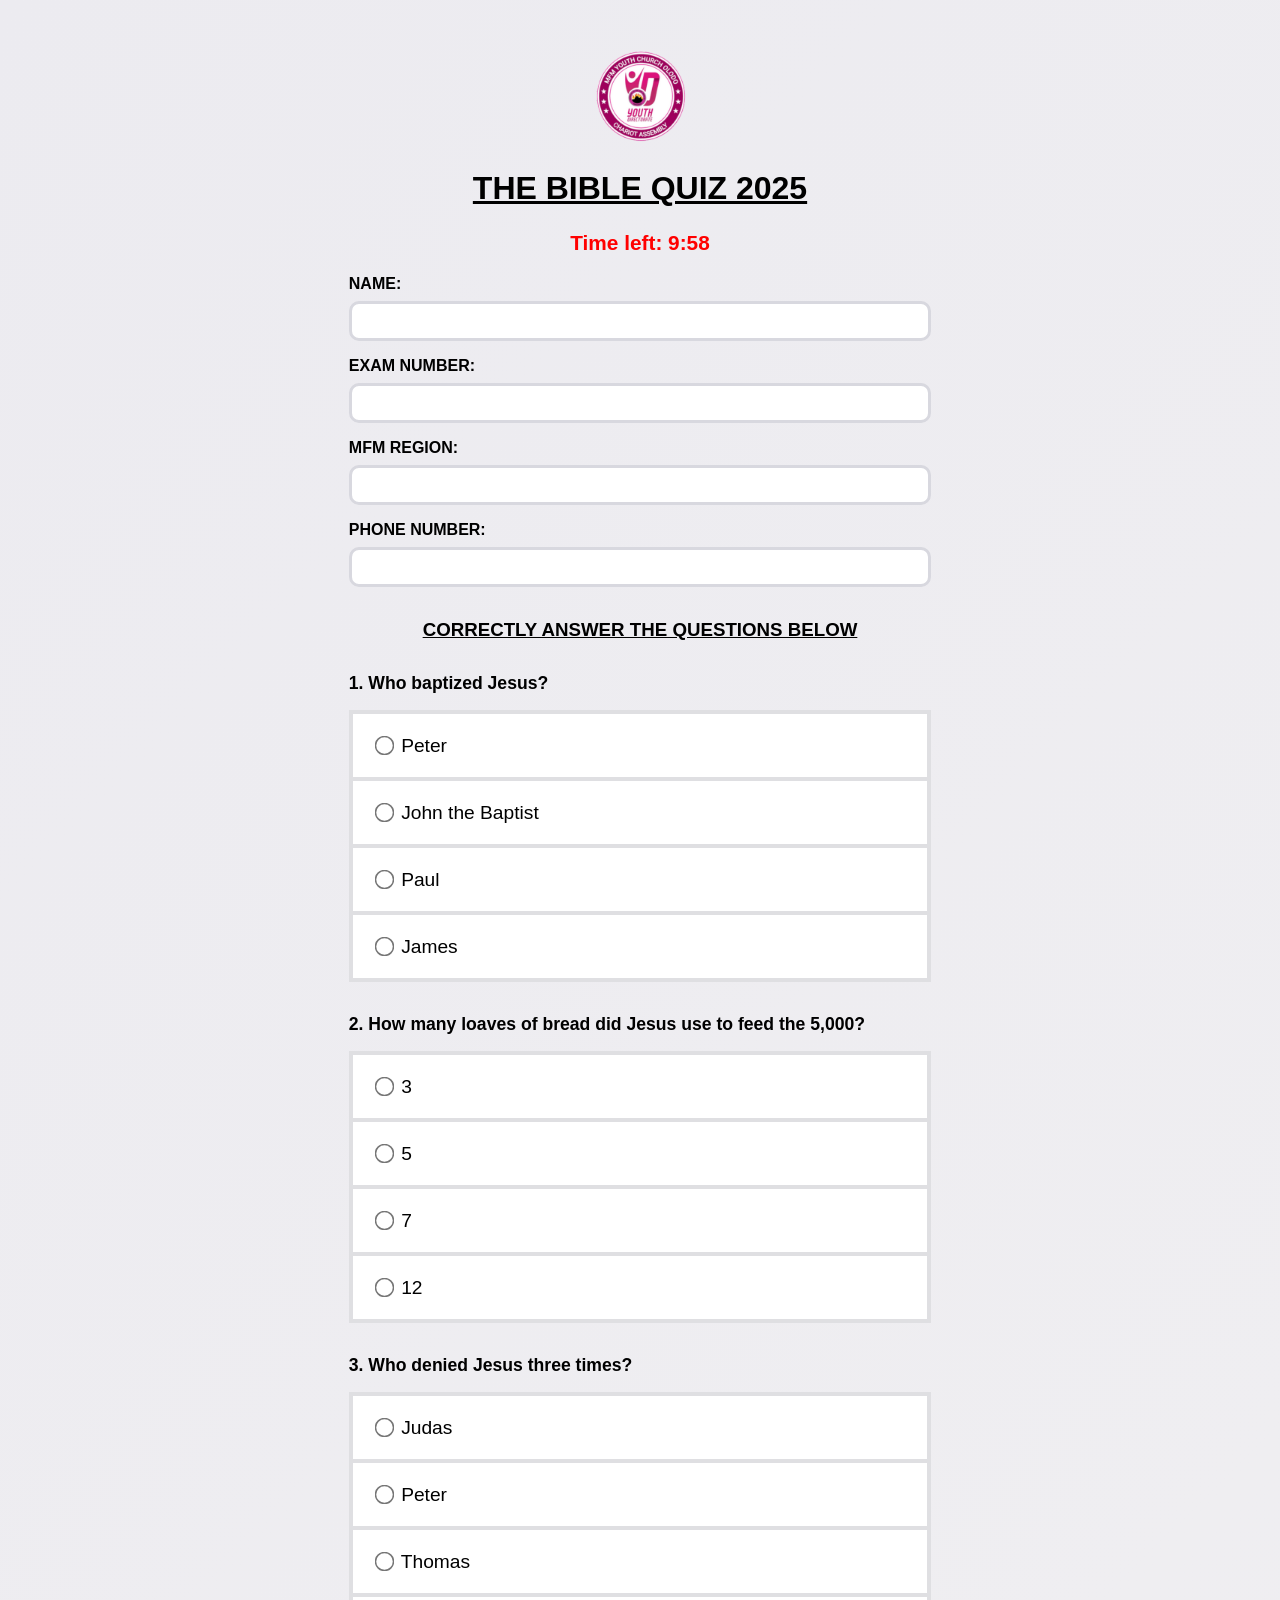
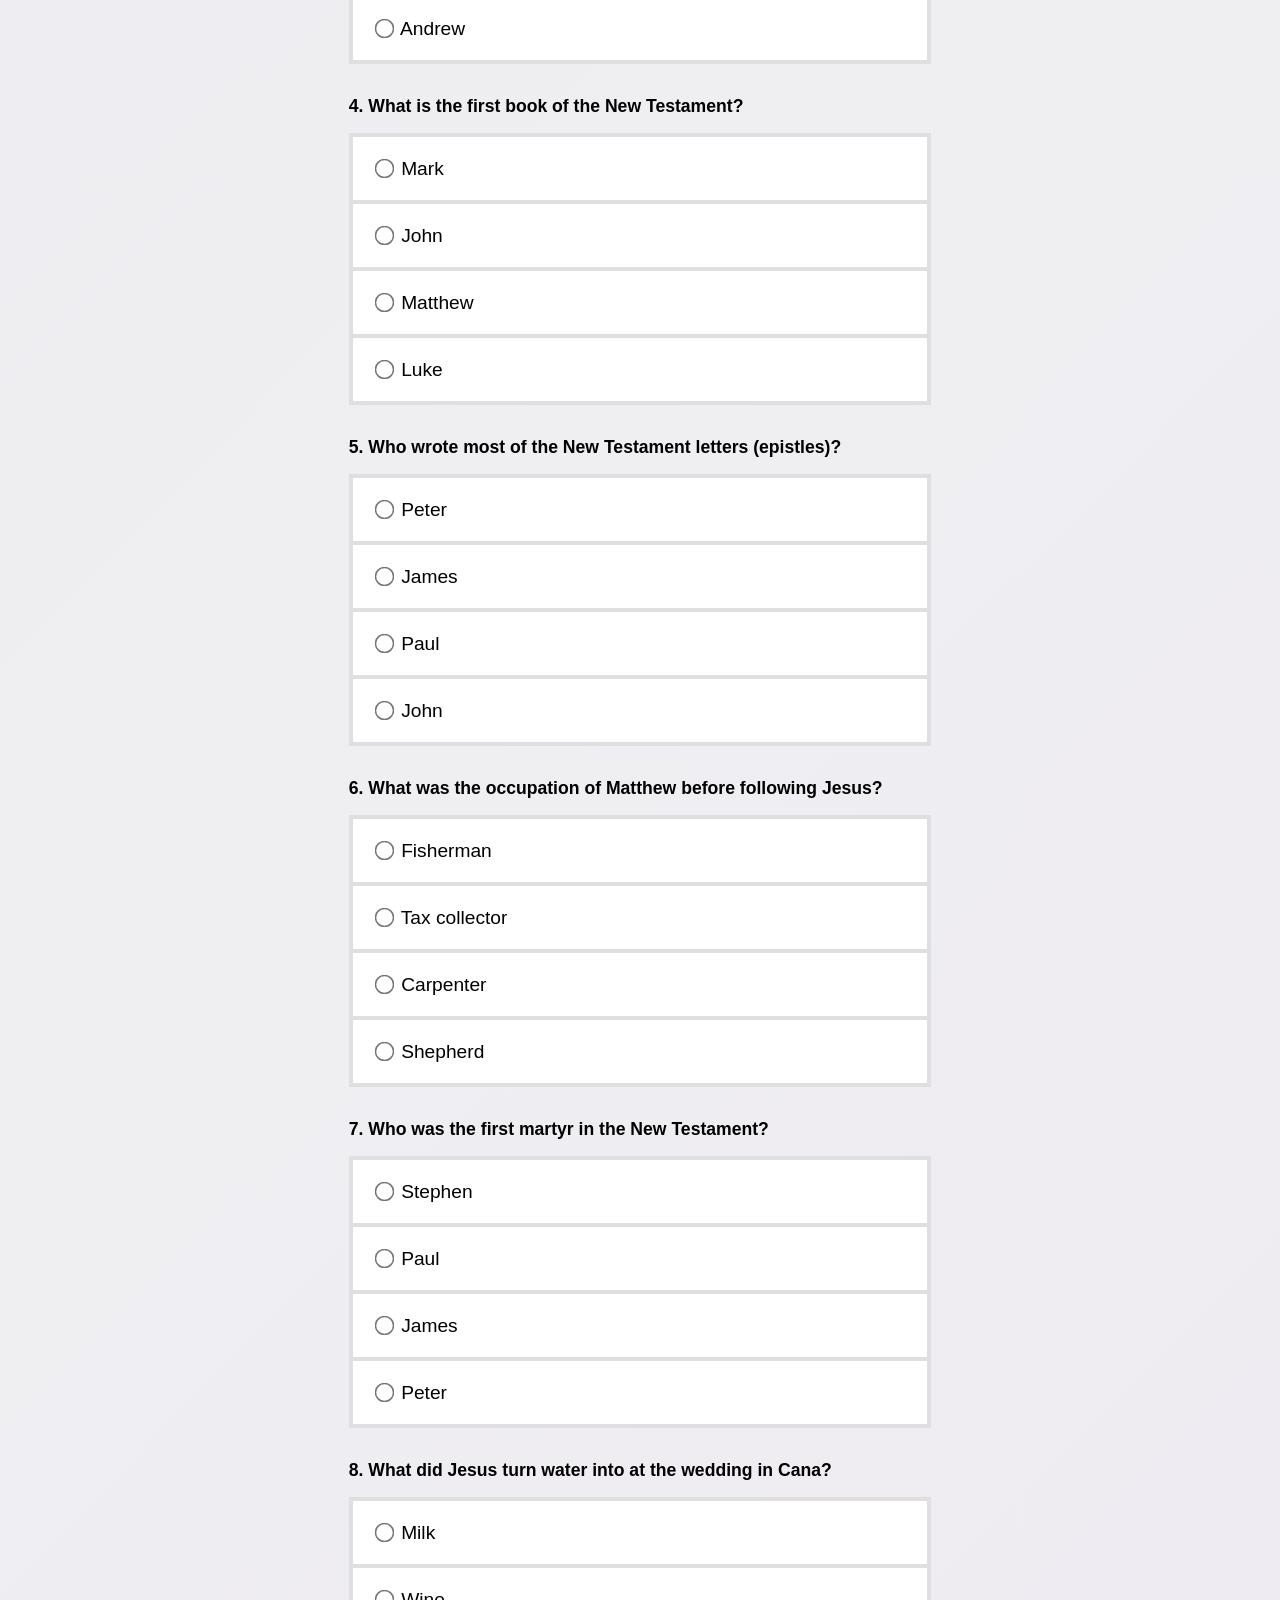
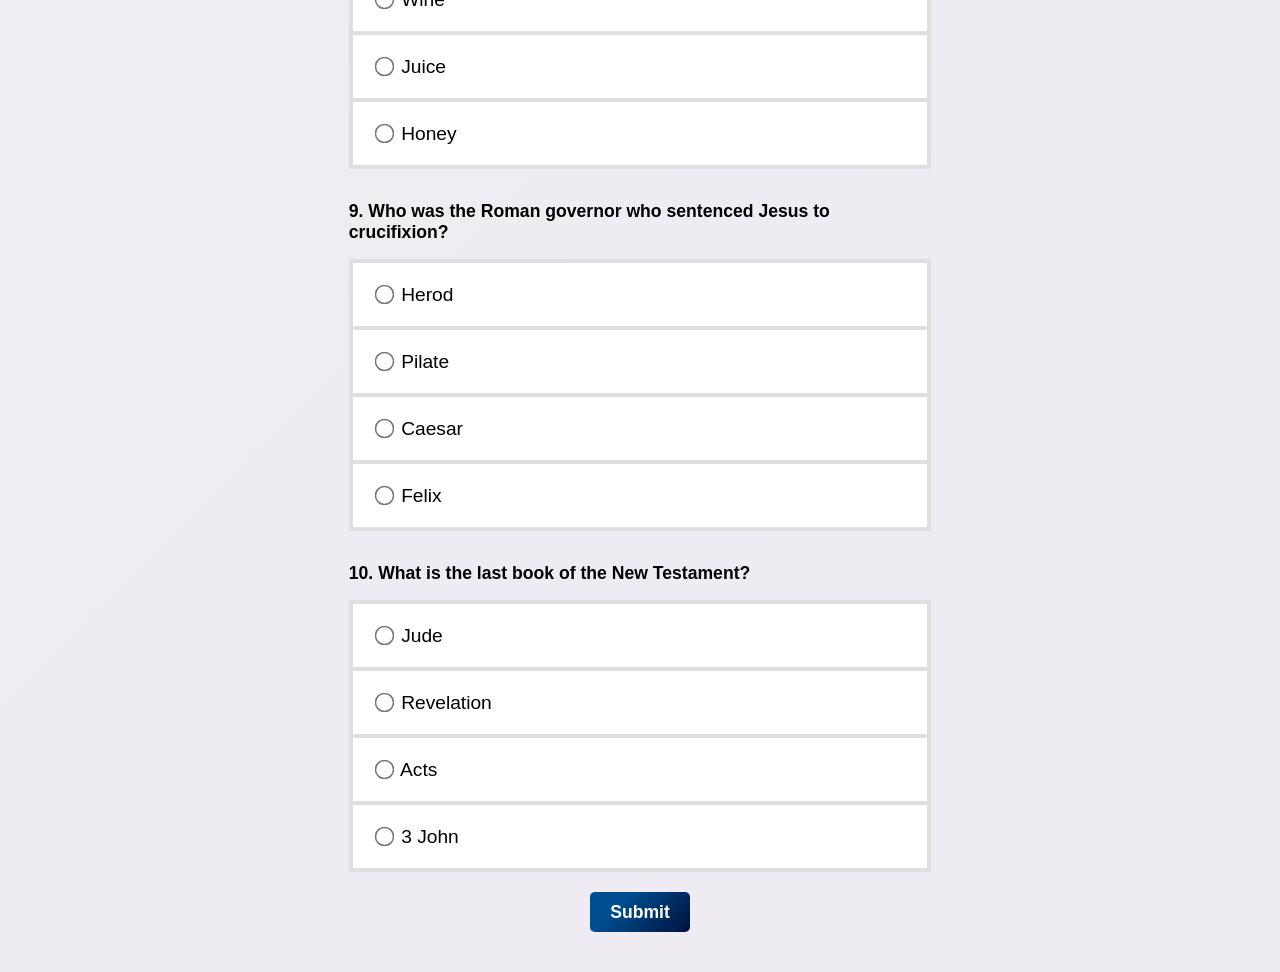
==== quiz.html @ 1bd8f36c "Add files via upload" ====
<!DOCTYPE html>
<html lang="en">
  <head>
    <meta charset="UTF-8" />
    <meta name="viewport" content="width=device-width, initial-scale=1.0" />
    <title>MFMYC OLODO Bible Quiz</title>
    <link rel="stylesheet" href="styles.css" />
    <link rel="icon" href="1 - Copy.png" type="image/x-icon" />
  </head>

  <body class="body">
    <div class="quiz-container">
      <!-- title heading -->

      <div class="title-heading">
        <img src="1.png" alt="mfm olodo logo" class="logo" />
        <h1>The Bible Quiz 2025</h1>
      </div>

      <div id="timer" class="timer">Time left: 10 minutes</div>

      <form id="quizForm" class="quiz-form">
        <div class="participant-details">
          <label>NAME:</label>
          <input type="text" id="name" required />

          <label>EXAM NUMBER:</label>
          <input type="number" id="examNumber" required />

          <label>MFM REGION:</label>
          <input type="text" id="region" required />

          <label>PHONE NUMBER:</label>
          <input type="number" id="phone" required />
        </div>

        <h3>CORRECTLY ANSWER THE QUESTIONS BELOW</h3>

        <div class="quiz-ans-and-qs">
          <p>1. Who baptized Jesus?</p>
          <div class="question-label">
            <label><input type="radio" name="q1" value="Peter" /> Peter </label>
            <label
              ><input type="radio" name="q1" value="John the Baptist" /> John
              the Baptist
            </label>
            <label><input type="radio" name="q1" value="Paul" /> Paul </label>
            <label><input type="radio" name="q1" value="James" /> James </label>
          </div>

          <p>2. How many loaves of bread did Jesus use to feed the 5,000?</p>
          <div class="question-label">
            <label><input type="radio" name="q2" value="3" /> 3 </label>
            <label><input type="radio" name="q2" value="5" /> 5 </label>
            <label><input type="radio" name="q2" value="7" /> 7 </label>
            <label><input type="radio" name="q2" value="12" /> 12 </label>
          </div>

          <p>3. Who denied Jesus three times?</p>
          <div class="question-label">
            <label><input type="radio" name="q3" value="Judas" /> Judas </label>
            <label><input type="radio" name="q3" value="Peter" /> Peter </label>
            <label
              ><input type="radio" name="q3" value="Thomas" /> Thomas
            </label>
            <label
              ><input type="radio" name="q3" value="Andrew" /> Andrew
            </label>
          </div>

          <p>4. What is the first book of the New Testament?</p>
          <div class="question-label">
            <label><input type="radio" name="q4" value="Mark" /> Mark </label>
            <label><input type="radio" name="q4" value="John" /> John </label>
            <label
              ><input type="radio" name="q4" value="Matthew" /> Matthew
            </label>
            <label><input type="radio" name="q4" value="Luke" /> Luke </label>
          </div>

          <p>5. Who wrote most of the New Testament letters (epistles)?</p>
          <div class="question-label">
            <label><input type="radio" name="q5" value="Peter" /> Peter </label>
            <label><input type="radio" name="q5" value="James" /> James </label>
            <label><input type="radio" name="q5" value="Paul" /> Paul </label>
            <label><input type="radio" name="q5" value="John" /> John </label>
          </div>

          <p>6. What was the occupation of Matthew before following Jesus?</p>
          <div class="question-label">
            <label
              ><input type="radio" name="q6" value="Fisherman" /> Fisherman
            </label>
            <label
              ><input type="radio" name="q6" value="Tax collector" /> Tax
              collector
            </label>
            <label
              ><input type="radio" name="q6" value="Carpenter" /> Carpenter
            </label>
            <label
              ><input type="radio" name="q6" value="Shepherd" /> Shepherd
            </label>
          </div>

          <p>7. Who was the first martyr in the New Testament?</p>
          <div class="question-label">
            <label
              ><input type="radio" name="q7" value="Stephen" /> Stephen
            </label>
            <label><input type="radio" name="q7" value="Paul" /> Paul </label>
            <label><input type="radio" name="q7" value="James" /> James </label>
            <label><input type="radio" name="q7" value="Peter" /> Peter </label>
          </div>

          <p>8. What did Jesus turn water into at the wedding in Cana?</p>
          <div class="question-label">
            <label><input type="radio" name="q8" value="Milk" /> Milk </label>
            <label><input type="radio" name="q8" value="Wine" /> Wine </label>
            <label><input type="radio" name="q8" value="Juice" /> Juice </label>
            <label><input type="radio" name="q8" value="Honey" /> Honey </label>
          </div>

          <p>
            9. Who was the Roman governor who sentenced Jesus to crucifixion?
          </p>

          <div class="question-label">
            <label><input type="radio" name="q9" value="Herod" /> Herod </label>
            <label
              ><input type="radio" name="q9" value="Pilate" /> Pilate
            </label>
            <label
              ><input type="radio" name="q9" value="Caesar" /> Caesar
            </label>
            <label><input type="radio" name="q9" value="Felix" /> Felix </label>
          </div>

          <p>10. What is the last book of the New Testament?</p>
          <div class="question-label">
            <label><input type="radio" name="q10" value="Jude" /> Jude </label>
            <label
              ><input type="radio" name="q10" value="Revelation" /> Revelation
            </label>
            <label><input type="radio" name="q10" value="Acts" /> Acts </label>
            <label
              ><input type="radio" name="q10" value="3 John" /> 3 John
            </label>
          </div>
        </div>
        <div class="button-container">
          <button type="submit">Submit</button>
        </div>
      </form>

      <div id="result"></div>

      <div id="customModal" class="modal">
        <div class="modal-content">
          <p>Is this your final submission?</p>
          <button id="confirmYes">Yes</button>
          <button id="confirmNo">No</button>
        </div>
      </div>
    </div>

    <script src="script.js"></script>
  </body>
</html>
---- styles.css ----
*,
*::after,
*::before {
  padding: 0;
  margin: 0;
  box-sizing: border-box;
}

/* landing page */

.body1 {
  font-family: Arial, sans-serif;
  background: linear-gradient(
    135deg,
    #9775fa,
    #b388ff,
    #d9b3ff,
    #e9daff,
    #e5e3ec,
    #e5e3ec,
    #e9daff,
    #d9b3ff,
    #b388ff,
    #9775fa
  );

  background-repeat: no-repeat;
  text-align: center;
  background-size: cover;
  width: 100%;
  min-height: 100vh;
}

.landing-container {
  width: 60%;
  margin: 0 auto;
  text-align: center;
}
@media (max-width: 1000px) {
  .landing-container {
    width: 80%;
  }
}
@media (max-width: 600px) {
  .landing-container {
    width: 95%;
  }
}

.landing-content h1 {
  text-transform: uppercase;
  margin-bottom: 30px;
  line-height: 1.3;
  font-size: 1.8rem;
}
@media (max-width: 1000px) {
   .logo {
    width: 150px;
    height: 150px;
    margin: 10px auto 0;
  }
}
@media (max-width: 600px) {
  .landing-content h1 {
    line-height: 1.3;
    font-size: 1.1rem;
  }
  .landing-content p {
    height: auto;
    color: #fff;
    padding: 10px 10px;
    font-weight: bold;
    display: inline-block;
    outline: none;
    border-radius: 5px;
    background: #2c0b8e;
  }
  .logo {
    width: 100px;
    height: 100px;
    margin: 10px auto 0;
  }
}

.landing-content p {
  text-transform: uppercase;
  margin-bottom: 30px;
  font-weight: bold;

  color: #fff;
  padding: 10px 10px;
  font-weight: bold;
  display: inline-block;
  outline: none;
  border-radius: 5px;
  background: #2c0b8e;
}

.quiz-instructions {
  text-align: left;
  margin-bottom: 30px;
}
.quiz-instructions h2 {
  text-transform: uppercase;
  margin-bottom: 10px;
  font-size: 1.2rem;
  color: red;
}
.quiz-instructions p {
  margin-bottom: 10px;
  font-size: 1.1rem;
  color: #ff0606;
}
.quiz-instructions li {
  list-style-position: inside;
  line-height: 1.5;
  font-size: 1.1rem;
}
.to-start {
  font-size: 1.2rem;
  font-weight: bold;
}
.start-quiz {
  width: 130px;
  margin: 10px auto 100px;
}
.start-quiz-btn {
  width: 100%;
  height: 40px;
  color: #fff;
  padding: 10px 10px;
  font-weight: bold;
  cursor: pointer;
  transition: all 0.3s ease;
  position: relative;
  display: block;
  outline: none;
  border-radius: 5px;
  border: none;
  background-size: 120% auto;
  background-image: linear-gradient(315deg, #000428 0%, #004e92 75%);
  text-decoration: none;
  text-align: center;
}
.start-quiz-btn:hover {
  background-position: right center;
}
.start-quiz-btn:active {
  top: 2px;
}

/* quiz */
.body {
  font-family: Arial, sans-serif;
  background: linear-gradient(135deg, #ecebf0, #efeef1, #eeebf3);

  background-repeat: no-repeat;
  text-align: center;
  background-size: cover;
  width: 100%;
  min-height: 100vh;
  user-select: none;
}

.quiz-container {
  /* background: white; */
  width: 60%;
  margin: auto;
  padding: 20px;
  border-radius: 5px;
  /* box-shadow: 0px 0px 10px gray; */
}
@media (max-width: 1100px) {
  .quiz-container {
    padding: 20px;
    width: 70%;
  }
}
@media (max-width: 1000px) {
  .quiz-container {
    padding: 20px;
    width: 80%;
  }
}
@media (max-width: 800px) {
  .quiz-container {
    padding: 20px;
    width: 90%;
  }
}
@media (max-width: 600px) {
  .quiz-container {
    padding: 20px 5px;
    width: 100%;
  }
}

.title-heading {
  /* background-color: rgb(243, 230, 247); */
  display: flex;
  width: 100%;
  justify-content: center;
  align-items: center;
  /* border-radius: 30px; */
  flex-direction: column;
  margin-bottom: 1.5rem;
}

.title-heading h1 {
  text-decoration: underline;
  text-transform: uppercase;
}

@media (max-width: 600px) {
  .title-heading h1 {
    font-size: 1.5rem;
  }
}
.title-heading img {
  width: 150px;
  height: 150px;
}
@media (max-width: 600px) {
  .title-heading img {
    width: 100px;
    height: 100px;
    margin: 10px auto 0;
  }
}

.timer {
  font-family: "Segoe UI", Tahoma, Geneva, Verdana, sans-serif;
  font-weight: bold;
  margin: 10px;
  font-size: 1.3rem;
  color: red;
  margin-bottom: 20px;
}

.participant-details {
  display: flex;
  flex-direction: column;
  width: 80%;
  justify-content: center;
  align-items: start;
  margin: 0 auto;
}
@media (max-width: 1000px) {
  .participant-details {
    width: 80%;
  }
}

@media (max-width: 600px) {
  .participant-details {
    width: 90%;
  }
}

.participant-details label {
  margin-bottom: 0.5rem;
  font-weight: bold;
}
.participant-details input {
  width: 100%;
  height: 2.5rem;
  margin-bottom: 1rem;
  padding-left: 10px;
  font-size: 1.1rem;
  border-radius: 10px;
  border: 3px solid #d8d8df;
  appearance: none;
}

input[type="number"]::-webkit-inner-spin-button,
input[type="number"]::-webkit-outer-spin-button {
  -webkit-appearance: none;
  margin: 0;
}
input[type="number"] {
  appearance: textfield;
}
.quiz-form h3 {
  margin-top: 1rem;
  font-weight: bold;
  text-decoration: underline;
}
.quiz-ans-and-qs {
  width: 80%;
  display: flex;
  justify-content: center;
  flex-direction: column;
  align-items: start;
  margin: 0 auto;
}
@media (max-width: 1000px) {
  .quiz-ans-and-qs {
    width: 80%;
  }
}
@media (max-width: 600px) {
  .quiz-ans-and-qs {
    width: 95%;
  }
}

.quiz-ans-and-qs p {
  margin: 2rem 0 1rem;
  font-weight: bold;
  font-size: 1.1rem;
  text-align: start;
}

.question-label {
  display: flex;
  flex-direction: column;
  align-items: start;
  gap: 4px;
  border: 4px solid #dfdfe2;
  width: 100%;
  background-color: #dfdfe2;
}
.question-label label {
  font-size: 1.2rem;
  width: 100%;
  background-color: rgb(255, 255, 255);
  padding: 20px;
  text-align: start;
}

@media (max-width: 600px) {
  .question-label {
    gap: 3px;
    border: 3px solid #dfdfe2;
  }

  .question-label label {
    font-size: 1.2rem;
    width: 100%;

    padding: 10px;
  }
}

input[type="radio"] {
  transform: scale(1.5); /* Increase the size by 1.5 times */
  margin: 5px; /* Add some margin for better spacing */
}

.button-container button {
  width: 100px;
  margin: 20px;
  height: 40px;
  font-size: 1.1rem;
  color: #fff;
  padding: 10px 10px;
  font-weight: bold;
  cursor: pointer;
  outline: none;
  border-radius: 5px;
  border: none;
  background-size: 120% auto;
  background-image: linear-gradient(315deg, #000428 0%, #004e92 75%);
  text-decoration: none;
  text-align: center;
}

.modal {
  display: none;
  position: fixed;
  top: 0;
  left: 0;
  width: 100%;
  height: 100%;
  background-color: rgba(0, 0, 0, 0.5);
  justify-content: center;
  align-items: center;
}

.modal-content {
  background: white;
  padding: 20px;
  border-radius: 10px;
  text-align: center;
}

.modal-content button {
  margin: 10px;
  padding: 10px 20px;
  cursor: pointer;
  background: blue;
  color: white;
  border: none;
  cursor: pointer;
  margin-top: 30px;
}
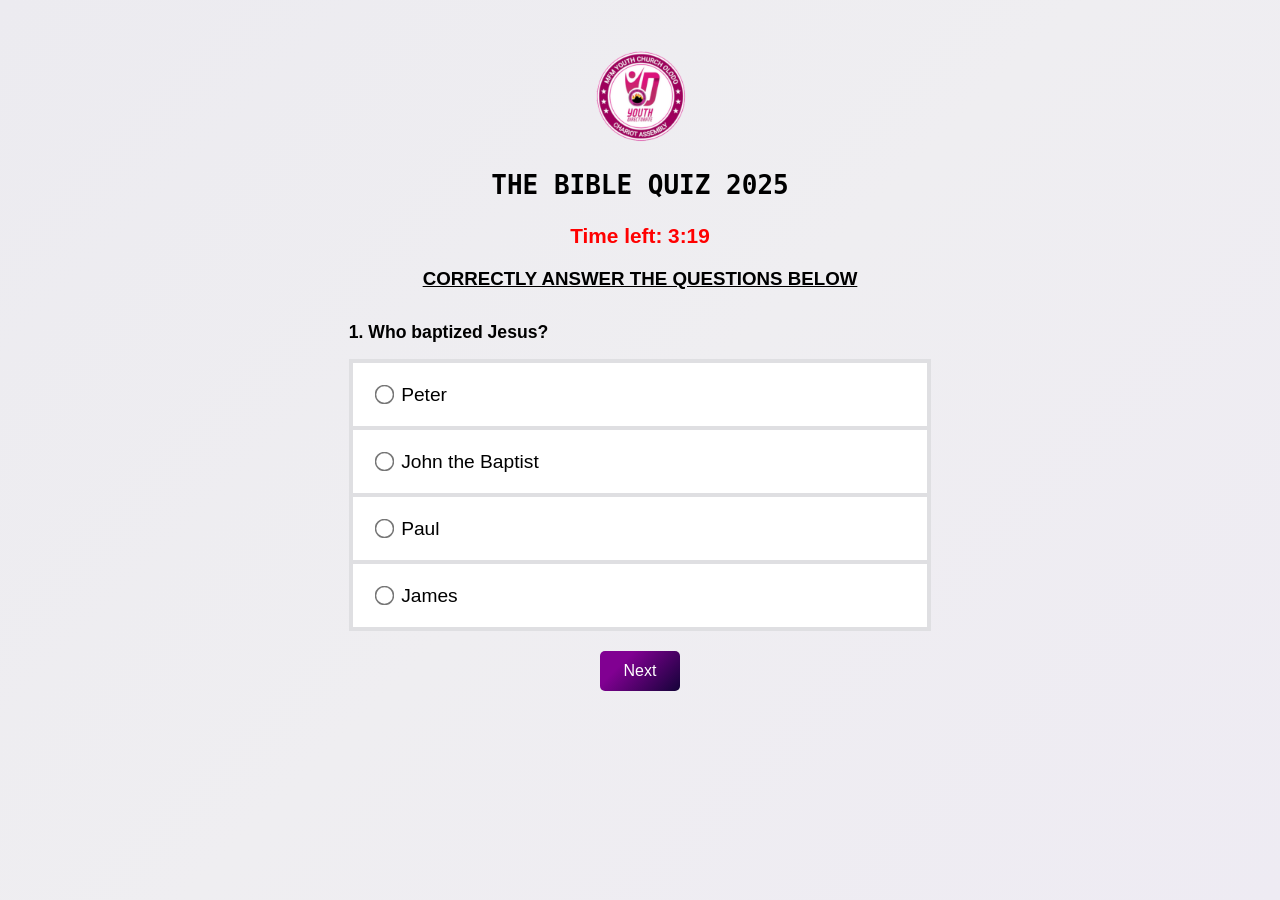
==== commit 7d7a6865: "Add files via upload first commit" ====
--- a/quiz.html
+++ b/quiz.html
@@ -17,150 +17,192 @@
         <h1>The Bible Quiz 2025</h1>
       </div>
 
-      <div id="timer" class="timer">Time left: 10 minutes</div>
+      <div id="timer" class="timer">Time left:  minutes</div>
 
       <form id="quizForm" class="quiz-form">
-        <div class="participant-details">
-          <label>NAME:</label>
-          <input type="text" id="name" required />
-
-          <label>EXAM NUMBER:</label>
-          <input type="number" id="examNumber" required />
-
-          <label>MFM REGION:</label>
-          <input type="text" id="region" required />
-
-          <label>PHONE NUMBER:</label>
-          <input type="number" id="phone" required />
-        </div>
-
         <h3>CORRECTLY ANSWER THE QUESTIONS BELOW</h3>
 
         <div class="quiz-ans-and-qs">
-          <p>1. Who baptized Jesus?</p>
-          <div class="question-label">
-            <label><input type="radio" name="q1" value="Peter" /> Peter </label>
-            <label
-              ><input type="radio" name="q1" value="John the Baptist" /> John
-              the Baptist
-            </label>
-            <label><input type="radio" name="q1" value="Paul" /> Paul </label>
-            <label><input type="radio" name="q1" value="James" /> James </label>
-          </div>
-
-          <p>2. How many loaves of bread did Jesus use to feed the 5,000?</p>
-          <div class="question-label">
-            <label><input type="radio" name="q2" value="3" /> 3 </label>
-            <label><input type="radio" name="q2" value="5" /> 5 </label>
-            <label><input type="radio" name="q2" value="7" /> 7 </label>
-            <label><input type="radio" name="q2" value="12" /> 12 </label>
-          </div>
-
-          <p>3. Who denied Jesus three times?</p>
-          <div class="question-label">
-            <label><input type="radio" name="q3" value="Judas" /> Judas </label>
-            <label><input type="radio" name="q3" value="Peter" /> Peter </label>
-            <label
-              ><input type="radio" name="q3" value="Thomas" /> Thomas
-            </label>
-            <label
-              ><input type="radio" name="q3" value="Andrew" /> Andrew
-            </label>
-          </div>
-
-          <p>4. What is the first book of the New Testament?</p>
-          <div class="question-label">
-            <label><input type="radio" name="q4" value="Mark" /> Mark </label>
-            <label><input type="radio" name="q4" value="John" /> John </label>
-            <label
-              ><input type="radio" name="q4" value="Matthew" /> Matthew
-            </label>
-            <label><input type="radio" name="q4" value="Luke" /> Luke </label>
-          </div>
-
-          <p>5. Who wrote most of the New Testament letters (epistles)?</p>
-          <div class="question-label">
-            <label><input type="radio" name="q5" value="Peter" /> Peter </label>
-            <label><input type="radio" name="q5" value="James" /> James </label>
-            <label><input type="radio" name="q5" value="Paul" /> Paul </label>
-            <label><input type="radio" name="q5" value="John" /> John </label>
-          </div>
-
-          <p>6. What was the occupation of Matthew before following Jesus?</p>
-          <div class="question-label">
-            <label
-              ><input type="radio" name="q6" value="Fisherman" /> Fisherman
-            </label>
-            <label
-              ><input type="radio" name="q6" value="Tax collector" /> Tax
-              collector
-            </label>
-            <label
-              ><input type="radio" name="q6" value="Carpenter" /> Carpenter
-            </label>
-            <label
-              ><input type="radio" name="q6" value="Shepherd" /> Shepherd
-            </label>
-          </div>
-
-          <p>7. Who was the first martyr in the New Testament?</p>
-          <div class="question-label">
-            <label
-              ><input type="radio" name="q7" value="Stephen" /> Stephen
-            </label>
-            <label><input type="radio" name="q7" value="Paul" /> Paul </label>
-            <label><input type="radio" name="q7" value="James" /> James </label>
-            <label><input type="radio" name="q7" value="Peter" /> Peter </label>
-          </div>
-
-          <p>8. What did Jesus turn water into at the wedding in Cana?</p>
-          <div class="question-label">
-            <label><input type="radio" name="q8" value="Milk" /> Milk </label>
-            <label><input type="radio" name="q8" value="Wine" /> Wine </label>
-            <label><input type="radio" name="q8" value="Juice" /> Juice </label>
-            <label><input type="radio" name="q8" value="Honey" /> Honey </label>
-          </div>
-
-          <p>
-            9. Who was the Roman governor who sentenced Jesus to crucifixion?
-          </p>
-
-          <div class="question-label">
-            <label><input type="radio" name="q9" value="Herod" /> Herod </label>
-            <label
-              ><input type="radio" name="q9" value="Pilate" /> Pilate
-            </label>
-            <label
-              ><input type="radio" name="q9" value="Caesar" /> Caesar
-            </label>
-            <label><input type="radio" name="q9" value="Felix" /> Felix </label>
-          </div>
-
-          <p>10. What is the last book of the New Testament?</p>
-          <div class="question-label">
-            <label><input type="radio" name="q10" value="Jude" /> Jude </label>
-            <label
-              ><input type="radio" name="q10" value="Revelation" /> Revelation
-            </label>
-            <label><input type="radio" name="q10" value="Acts" /> Acts </label>
-            <label
-              ><input type="radio" name="q10" value="3 John" /> 3 John
-            </label>
-          </div>
-        </div>
-        <div class="button-container">
-          <button type="submit">Submit</button>
+          <div class="questions">
+            <p>1. Who baptized Jesus?</p>
+            <div class="question-label">
+              <label
+                ><input type="radio" name="q1" value="Peter" /> Peter
+              </label>
+              <label
+                ><input type="radio" name="q1" value="John the Baptist" /> John
+                the Baptist
+              </label>
+              <label><input type="radio" name="q1" value="Paul" /> Paul </label>
+              <label
+                ><input type="radio" name="q1" value="James" /> James
+              </label>
+            </div>
+          </div>
+
+          <div class="questions">
+            <p>2. How many loaves of bread did Jesus use to feed the 5,000?</p>
+            <div class="question-label">
+              <label><input type="radio" name="q2" value="3" /> 3 </label>
+              <label><input type="radio" name="q2" value="5" /> 5 </label>
+              <label><input type="radio" name="q2" value="7" /> 7 </label>
+              <label><input type="radio" name="q2" value="12" /> 12 </label>
+            </div>
+          </div>
+
+          <div class="questions">
+            <p>3. Who denied Jesus three times?</p>
+            <div class="question-label">
+              <label
+                ><input type="radio" name="q3" value="Judas" /> Judas
+              </label>
+              <label
+                ><input type="radio" name="q3" value="Peter" /> Peter
+              </label>
+              <label
+                ><input type="radio" name="q3" value="Thomas" /> Thomas
+              </label>
+              <label
+                ><input type="radio" name="q3" value="Andrew" /> Andrew
+              </label>
+            </div>
+          </div>
+
+          <div class="questions">
+            <p>4. What is the first book of the New Testament?</p>
+            <div class="question-label">
+              <label><input type="radio" name="q4" value="Mark" /> Mark </label>
+              <label><input type="radio" name="q4" value="John" /> John </label>
+              <label
+                ><input type="radio" name="q4" value="Matthew" /> Matthew
+              </label>
+              <label><input type="radio" name="q4" value="Luke" /> Luke </label>
+            </div>
+          </div>
+
+          <div class="questions">
+            <p>5. Who wrote most of the New Testament letters (epistles)?</p>
+            <div class="question-label">
+              <label
+                ><input type="radio" name="q5" value="Peter" /> Peter
+              </label>
+              <label
+                ><input type="radio" name="q5" value="James" /> James
+              </label>
+              <label><input type="radio" name="q5" value="Paul" /> Paul </label>
+              <label><input type="radio" name="q5" value="John" /> John </label>
+            </div>
+          </div>
+
+          <div class="questions">
+            <p>6. What was the occupation of Matthew before following Jesus?</p>
+            <div class="question-label">
+              <label
+                ><input type="radio" name="q6" value="Fisherman" /> Fisherman
+              </label>
+              <label
+                ><input type="radio" name="q6" value="Tax collector" /> Tax
+                collector
+              </label>
+              <label
+                ><input type="radio" name="q6" value="Carpenter" /> Carpenter
+              </label>
+              <label
+                ><input type="radio" name="q6" value="Shepherd" /> Shepherd
+              </label>
+            </div>
+          </div>
+
+          <div class="questions">
+            <p>7. Who was the first martyr in the New Testament?</p>
+            <div class="question-label">
+              <label
+                ><input type="radio" name="q7" value="Stephen" /> Stephen
+              </label>
+              <label><input type="radio" name="q7" value="Paul" /> Paul </label>
+              <label
+                ><input type="radio" name="q7" value="James" /> James
+              </label>
+              <label
+                ><input type="radio" name="q7" value="Peter" /> Peter
+              </label>
+            </div>
+          </div>
+
+          <div class="questions">
+            <p>8. What did Jesus turn water into at the wedding in Cana?</p>
+            <div class="question-label">
+              <label><input type="radio" name="q8" value="Milk" /> Milk </label>
+              <label><input type="radio" name="q8" value="Wine" /> Wine </label>
+              <label
+                ><input type="radio" name="q8" value="Juice" /> Juice
+              </label>
+              <label
+                ><input type="radio" name="q8" value="Honey" /> Honey
+              </label>
+            </div>
+          </div>
+
+          <div class="questions">
+            <p>
+              9. Who was the Roman governor who sentenced Jesus to crucifixion?
+            </p>
+
+            <div class="question-label">
+              <label
+                ><input type="radio" name="q9" value="Herod" /> Herod
+              </label>
+              <label
+                ><input type="radio" name="q9" value="Pilate" /> Pilate
+              </label>
+              <label
+                ><input type="radio" name="q9" value="Caesar" /> Caesar
+              </label>
+              <label
+                ><input type="radio" name="q9" value="Felix" /> Felix
+              </label>
+            </div>
+          </div>
+
+          <div class="questions">
+            <p>10. What is the last book of the New Testament?</p>
+            <div class="question-label">
+              <label
+                ><input type="radio" name="q10" value="Jude" /> Jude
+              </label>
+              <label
+                ><input type="radio" name="q10" value="Revelation" /> Revelation
+              </label>
+              <label
+                ><input type="radio" name="q10" value="Acts" /> Acts
+              </label>
+              <label
+                ><input type="radio" name="q10" value="3 John" /> 3 John
+              </label>
+            </div>
+          </div>
         </div>
       </form>
 
+      <div class="pre-next-container">
+        <button id="prevButton">Previous</button>
+        <button id="nextButton">Next</button>
+      </div>
+
+      <div class="button-container">
+        <button id="submitButton">Submit</button>
+      </div>
+
       <div id="result"></div>
 
       <div id="customModal" class="modal">
+        <div class="modal-contents">
         <div class="modal-content">
           <p>Is this your final submission?</p>
           <button id="confirmYes">Yes</button>
           <button id="confirmNo">No</button>
         </div>
+        </div>
       </div>
     </div>
 
--- a/styles.css
+++ b/styles.css
@@ -4,6 +4,10 @@
   padding: 0;
   margin: 0;
   box-sizing: border-box;
+  user-select: none; /* Standard for most modern browsers */
+  -webkit-user-select: none; /* Safari */
+  -moz-user-select: none; /* Firefox */
+  -ms-user-select: none; /* Internet Explorer/Edge */
 }
 
 /* landing page */
@@ -54,7 +58,7 @@
   font-size: 1.8rem;
 }
 @media (max-width: 1000px) {
-   .logo {
+  .logo {
     width: 150px;
     height: 150px;
     margin: 10px auto 0;
@@ -124,7 +128,13 @@
   width: 130px;
   margin: 10px auto 100px;
 }
-.start-quiz-btn {
+.Proceed-to-start-Quiz {
+  width: 200px;
+  margin: 10px auto 100px;
+}
+
+.start-quiz-btn,
+.Proceed-to-start-Quiz-btn {
   width: 100%;
   height: 40px;
   color: #fff;
@@ -142,10 +152,12 @@
   text-decoration: none;
   text-align: center;
 }
-.start-quiz-btn:hover {
+.start-quiz-btn:hover,
+.Proceed-to-start-Quiz-btn:hover {
   background-position: right center;
 }
-.start-quiz-btn:active {
+.start-quiz-btn:active,
+.Proceed-to-start-Quiz-btn:active {
   top: 2px;
 }
 
@@ -159,13 +171,12 @@
   background-size: cover;
   width: 100%;
   min-height: 100vh;
-  user-select: none;
 }
 
 .quiz-container {
   /* background: white; */
   width: 60%;
-  margin: auto;
+  margin: 0 auto;
   padding: 20px;
   border-radius: 5px;
   /* box-shadow: 0px 0px 10px gray; */
@@ -196,24 +207,22 @@
 }
 
 .title-heading {
-  /* background-color: rgb(243, 230, 247); */
   display: flex;
   width: 100%;
   justify-content: center;
   align-items: center;
-  /* border-radius: 30px; */
   flex-direction: column;
   margin-bottom: 1.5rem;
 }
 
 .title-heading h1 {
-  text-decoration: underline;
   text-transform: uppercase;
+  font-family: monospace;
 }
 
 @media (max-width: 600px) {
   .title-heading h1 {
-    font-size: 1.5rem;
+    font-size: 1.2rem;
   }
 }
 .title-heading img {
@@ -258,7 +267,7 @@
 }
 
 .participant-details label {
-  margin-bottom: 0.5rem;
+  margin-bottom: 0.3rem;
   font-weight: bold;
 }
 .participant-details input {
@@ -272,6 +281,21 @@
   appearance: none;
 }
 
+.submit-details-btn {
+  height: 40px;
+  color: #fff;
+  padding: 10px 10px;
+  font-weight: bold;
+  cursor: pointer;
+  outline: none;
+  border-radius: 5px;
+  border: none;
+  background-size: 120% auto;
+  background-image: linear-gradient(315deg, #000428 0%, #810092 75%);
+  text-decoration: none;
+  text-align: center;
+}
+
 input[type="number"]::-webkit-inner-spin-button,
 input[type="number"]::-webkit-outer-spin-button {
   -webkit-appearance: none;
@@ -280,7 +304,8 @@
 input[type="number"] {
   appearance: textfield;
 }
-.quiz-form h3 {
+.quiz-form h3,
+.user-info-form h3 {
   margin-top: 1rem;
   font-weight: bold;
   text-decoration: underline;
@@ -302,8 +327,19 @@
   .quiz-ans-and-qs {
     width: 95%;
   }
-}
-
+
+  .quiz-form h3,
+  .user-info-form h3 {
+    font-size: 1rem;
+    margin-top: 1rem;
+    font-weight: bold;
+    text-decoration: underline;
+  }
+}
+
+.questions {
+  width: 100%;
+}
 .quiz-ans-and-qs p {
   margin: 2rem 0 1rem;
   font-weight: bold;
@@ -337,8 +373,10 @@
   .question-label label {
     font-size: 1.2rem;
     width: 100%;
-
     padding: 10px;
+  }
+  .quiz-ans-and-qs p {
+    font-size: 1rem;
   }
 }
 
@@ -347,9 +385,38 @@
   margin: 5px; /* Add some margin for better spacing */
 }
 
+.pre-next-container {
+  width: 50%;
+  margin: 20px auto;
+  gap: 30px;
+  display: flex;
+  justify-content: center;
+  align-items: center;
+}
+.pre-next-container button {
+  width: 80px;
+  height: 40px;
+  font-size: 1rem;
+  color: #fff;
+  cursor: pointer;
+  outline: none;
+  border-radius: 5px;
+  border: none;
+  background-size: 120% auto;
+  background-image: linear-gradient(315deg, #000428 0%, #810092 75%);
+  text-decoration: none;
+  text-align: center;
+}
+
+@media (max-width: 600px) {
+  .pre-next-container {
+    width: 80%;
+  }
+}
+
 .button-container button {
   width: 100px;
-  margin: 20px;
+
   height: 40px;
   font-size: 1.1rem;
   color: #fff;
@@ -376,8 +443,16 @@
   justify-content: center;
   align-items: center;
 }
-
+.modal-contents{
+  display: flex;
+  justify-content: center;
+  align-items: center;
+  width: 100%;
+  height: 100%;
+}
 .modal-content {
+  width: 300px;
+  margin: 0 auto;
   background: white;
   padding: 20px;
   border-radius: 10px;
@@ -394,3 +469,11 @@
   cursor: pointer;
   margin-top: 30px;
 }
+
+@media (max-width: 600px) {
+  .modal-content {
+    width: 250px;
+    padding: 10px 5px;
+  }
+  
+}
